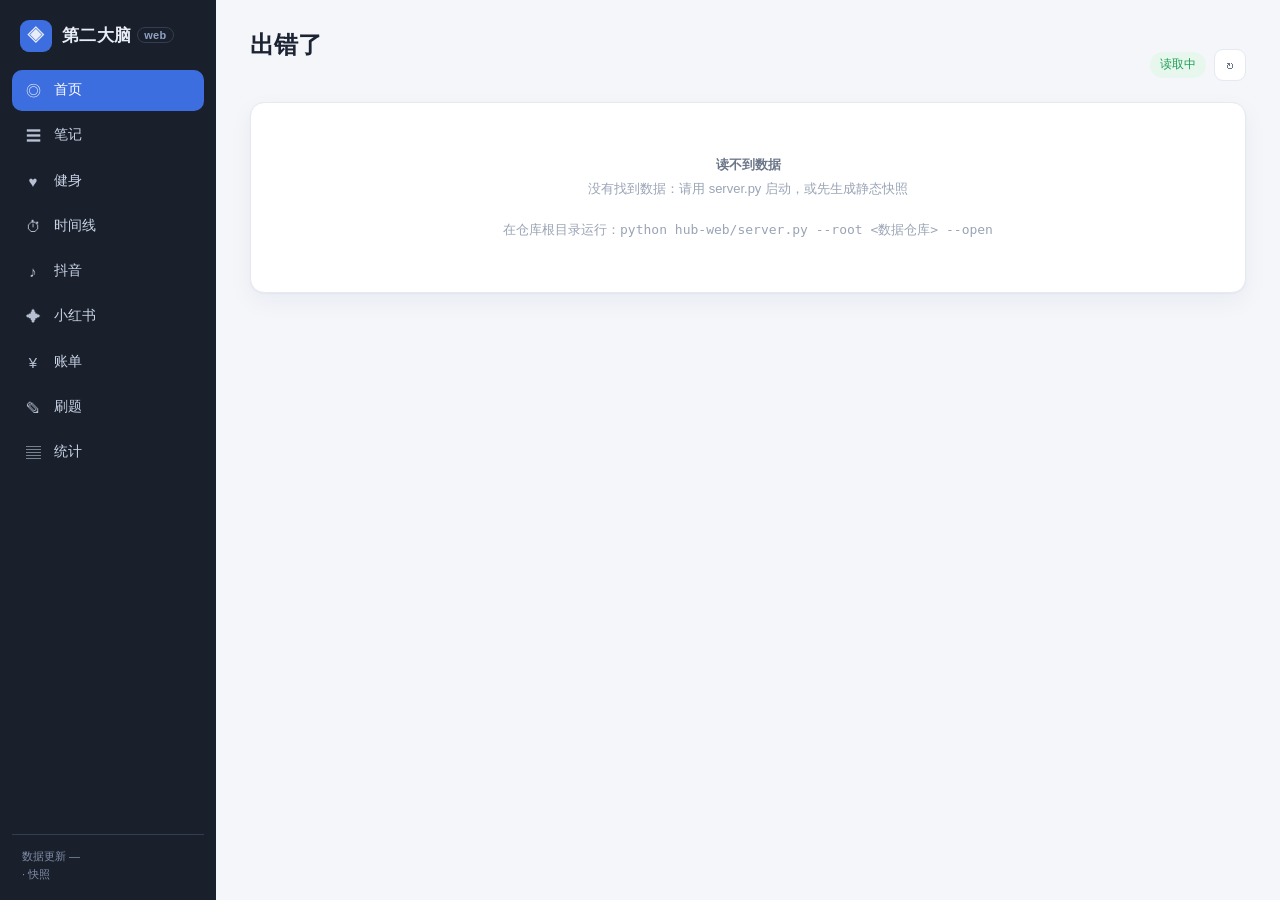
==== hub-web/web/index.html @ 7ec1012a "feat: initial standalone release of AI-Mind hub Includes the desktop hub (14 pages, tkinter, lazy-lo" ====
<!DOCTYPE html>
<html lang="zh-CN">
<head>
<meta charset="utf-8">
<meta name="viewport" content="width=device-width, initial-scale=1, viewport-fit=cover">
<meta name="theme-color" content="#1a202b">
<meta name="apple-mobile-web-app-capable" content="yes">
<meta name="apple-mobile-web-app-title" content="第二大脑">
<title>第二大脑 · web</title>
<link rel="manifest" href="manifest.webmanifest">
<link rel="icon" href="icon.svg" type="image/svg+xml">
<link rel="apple-touch-icon" href="icon.svg">
<link rel="stylesheet" href="app.css">
</head>
<body>
<div class="app">
  <aside class="side">
    <div class="brand"><span class="logo">◈</span><span class="brand-text">第二大脑<em>web</em></span></div>
    <nav class="nav" id="nav"></nav>
    <div class="side-foot" id="side-foot">正在加载…</div>
  </aside>

  <main class="main">
    <header class="topbar">
      <div class="topbar-main">
        <h1 id="page-title">首页</h1>
        <p id="page-sub" class="sub"></p>
      </div>
      <div class="topbar-actions">
        <span class="pill" id="mode-pill">读取中</span>
        <button class="icon-btn" id="btn-refresh" title="重新读取">↻</button>
      </div>
    </header>
    <section id="view" class="view"><div class="loading">正在读取笔记与数据…</div></section>
  </main>
</div>

<nav class="tabbar" id="tabbar"></nav>

<script src="android-bundle.js"></script>
<script src="app.js"></script>
</body>
</html>
---- hub-web/web/app.css ----
:root {
  --bg: #f4f6fa;
  --card: #ffffff;
  --line: #e4e9f2;
  --line-2: #eef1f7;
  --text: #1c2333;
  --muted: #6b7688;
  --faint: #9aa4b5;
  --accent: #3d6ee0;
  --accent-soft: #eef3ff;
  --ok: #1f9d55;
  --ok-soft: #e8f7ee;
  --bad: #d64545;
  --bad-soft: #fdeeee;
  --warn: #c98a00;
  --warn-soft: #fff6e0;
  --side: #1a202b;
  --side-2: #242c3b;
  --side-line: #333e52;
  --radius: 14px;
  --shadow: 0 1px 2px rgba(20, 30, 60, .04), 0 8px 24px rgba(20, 30, 60, .05);
}

* { box-sizing: border-box; }

html, body {
  margin: 0;
  padding: 0;
  height: 100%;
  background: var(--bg);
  color: var(--text);
  font-family: -apple-system, BlinkMacSystemFont, "Segoe UI", "PingFang SC", "Microsoft YaHei UI", "Microsoft YaHei", sans-serif;
  font-size: 14px;
  line-height: 1.55;
  -webkit-font-smoothing: antialiased;
}

a { color: var(--accent); text-decoration: none; }
a:hover { text-decoration: underline; }

.app { display: flex; min-height: 100vh; }

/* ------------------------------------------------------------ 侧栏 */
.side {
  width: 216px;
  flex: 0 0 216px;
  background: var(--side);
  color: #e8edf7;
  display: flex;
  flex-direction: column;
  position: sticky;
  top: 0;
  height: 100vh;
  padding: 20px 12px 12px;
}

.brand {
  display: flex;
  align-items: center;
  gap: 10px;
  padding: 0 8px 18px;
  font-size: 17px;
  font-weight: 700;
  letter-spacing: .3px;
}
.brand .logo {
  width: 32px; height: 32px;
  display: grid; place-items: center;
  background: var(--accent);
  border-radius: 9px;
  font-size: 17px;
}
.brand-text em {
  font-style: normal;
  font-size: 11px;
  color: #8fa2c4;
  margin-left: 6px;
  border: 1px solid var(--side-line);
  padding: 1px 6px;
  border-radius: 99px;
  vertical-align: 2px;
}

.nav { display: flex; flex-direction: column; gap: 4px; overflow-y: auto; }
.nav-item {
  display: flex;
  align-items: center;
  gap: 11px;
  padding: 9px 11px;
  border-radius: 10px;
  color: #c8d3e6;
  cursor: pointer;
  border: 0;
  background: transparent;
  font: inherit;
  text-align: left;
  width: 100%;
  transition: background .15s, color .15s;
}
.nav-item .ico { width: 20px; text-align: center; font-size: 15px; opacity: .9; }
.nav-item .txt { flex: 1; font-size: 13.5px; }
.nav-item .badge {
  font-size: 10.5px;
  background: #33405a;
  color: #b9c7e0;
  padding: 1px 6px;
  border-radius: 99px;
}
.nav-item:hover { background: var(--side-2); color: #fff; }
.nav-item.active { background: var(--accent); color: #fff; }
.nav-item.active .badge { background: rgba(255,255,255,.2); color: #fff; }

.side-foot {
  margin-top: auto;
  padding: 12px 10px 4px;
  font-size: 11px;
  color: #7f8da8;
  border-top: 1px solid var(--side-line);
  line-height: 1.7;
}

/* ------------------------------------------------------------ 主区 */
.main { flex: 1; min-width: 0; display: flex; flex-direction: column; }

.topbar {
  display: flex;
  align-items: flex-end;
  gap: 16px;
  padding: 26px 34px 14px;
}
.topbar-main { flex: 1; min-width: 0; }
.topbar h1 { margin: 0; font-size: 24px; letter-spacing: .2px; }
.topbar .sub { margin: 3px 0 0; color: var(--muted); font-size: 12.5px; min-height: 18px; }
.topbar-actions { display: flex; align-items: center; gap: 8px; padding-bottom: 3px; }

.pill {
  font-size: 11.5px;
  color: var(--muted);
  background: #e9edf6;
  border-radius: 99px;
  padding: 4px 10px;
  white-space: nowrap;
}
.pill.live { background: var(--ok-soft); color: var(--ok); }
.pill.static { background: var(--warn-soft); color: var(--warn); }

.icon-btn {
  border: 1px solid var(--line);
  background: var(--card);
  color: var(--muted);
  width: 32px; height: 32px;
  border-radius: 9px;
  font-size: 16px;
  cursor: pointer;
  line-height: 1;
}
.icon-btn:hover { color: var(--accent); border-color: #c9d6f3; }

.view { flex: 1; padding: 4px 34px 40px; }
.loading { padding: 60px 0; text-align: center; color: var(--faint); }

/* ------------------------------------------------------------ 通用组件 */
.card {
  background: var(--card);
  border: 1px solid var(--line);
  border-radius: var(--radius);
  box-shadow: var(--shadow);
  min-width: 0;
  max-width: 100%;
}
.grid > * { min-width: 0; }
.card-pad { padding: 18px 20px; }
.card-title {
  display: flex;
  align-items: center;
  justify-content: space-between;
  gap: 12px;
  margin: 0 0 14px;
  font-size: 14px;
  font-weight: 700;
}
.card-title .hint { font-weight: 400; font-size: 11.5px; color: var(--faint); }

.grid { display: grid; gap: 14px; }
.g2 { grid-template-columns: repeat(2, minmax(0, 1fr)); }
.g3 { grid-template-columns: repeat(3, minmax(0, 1fr)); }
.g4 { grid-template-columns: repeat(4, minmax(0, 1fr)); }
.g5 { grid-template-columns: repeat(5, minmax(0, 1fr)); }
.row { display: flex; gap: 14px; flex-wrap: wrap; }
.spacer { flex: 1; }

.tile {
  background: var(--card);
  border: 1px solid var(--line);
  border-radius: var(--radius);
  padding: 15px 17px;
  box-shadow: var(--shadow);
}
.tile .v { font-size: 25px; font-weight: 700; letter-spacing: .3px; line-height: 1.15; }
.tile .k { font-size: 12px; color: var(--muted); margin-top: 3px; }
.tile .d { font-size: 11.5px; color: var(--faint); margin-top: 6px; }
.tile.accent .v { color: var(--accent); }
.tile.ok .v { color: var(--ok); }
.tile.bad .v { color: var(--bad); }

.seg {
  display: inline-flex;
  background: #e9edf6;
  border-radius: 10px;
  padding: 3px;
  gap: 2px;
}
.seg button {
  border: 0;
  background: transparent;
  font: inherit;
  font-size: 12.5px;
  color: var(--muted);
  padding: 5px 12px;
  border-radius: 8px;
  cursor: pointer;
}
.seg button.on { background: var(--card); color: var(--text); font-weight: 600; box-shadow: 0 1px 3px rgba(20,30,60,.12); }

select, input[type="search"], input[type="text"] {
  font: inherit;
  font-size: 13px;
  color: var(--text);
  background: var(--card);
  border: 1px solid var(--line);
  border-radius: 9px;
  padding: 7px 10px;
  outline: none;
}
select:focus, input:focus { border-color: #b9c9ee; box-shadow: 0 0 0 3px rgba(61,110,224,.10); }

.btn {
  font: inherit;
  font-size: 13px;
  border: 1px solid var(--line);
  background: var(--card);
  color: var(--text);
  border-radius: 9px;
  padding: 7px 14px;
  cursor: pointer;
}
.btn:hover { border-color: #c9d6f3; color: var(--accent); }
.btn.primary { background: var(--accent); border-color: var(--accent); color: #fff; }
.btn.primary:hover { background: #3561c9; color: #fff; }
.btn:disabled { opacity: .45; cursor: default; }

.tag {
  display: inline-flex;
  align-items: center;
  font-size: 11px;
  padding: 1px 8px;
  border-radius: 99px;
  background: #eef1f7;
  color: var(--muted);
  white-space: nowrap;
}
.tag.train { background: var(--ok-soft); color: var(--ok); }
.tag.rest { background: #eef1f7; color: var(--muted); }
.tag.bad { background: var(--bad-soft); color: var(--bad); }
.tag.plan { background: var(--warn-soft); color: var(--warn); }

.empty { padding: 34px 10px; text-align: center; color: var(--faint); font-size: 13px; }
.empty b { color: var(--muted); display: block; margin-bottom: 4px; }

/* 表格 */
.table-wrap { overflow-x: auto; border-radius: 10px; }
table.data { width: 100%; border-collapse: collapse; font-size: 12.5px; white-space: nowrap; }
table.data th, table.data td { padding: 8px 10px; text-align: left; border-bottom: 1px solid var(--line-2); }
table.data th { color: var(--muted); font-weight: 600; background: #f8fafd; position: sticky; top: 0; }
table.data tr:hover td { background: #fafcff; }
table.data td.num, table.data th.num { text-align: right; font-variant-numeric: tabular-nums; }
table.data td.title { white-space: normal; min-width: 220px; max-width: 420px; }
table.data tr:last-child td { border-bottom: 0; }

/* 图表 */
.chart { width: 100%; max-width: 100%; display: block; height: auto; }
.chart text { font-family: inherit; fill: var(--faint); font-size: 10px; }
.chart .axis { stroke: var(--line); stroke-width: 1; }
.chart .grid-line { stroke: var(--line-2); stroke-width: 1; stroke-dasharray: 3 4; }
.chart .series { fill: none; stroke: var(--accent); stroke-width: 2.2; stroke-linejoin: round; stroke-linecap: round; }
.chart .series.alt { stroke: #9db4e8; stroke-width: 1.6; stroke-dasharray: 5 4; }
.chart .area { fill: url(#grad); opacity: .9; }
.chart .dot { fill: var(--accent); }
.chart .bar { fill: var(--accent); opacity: .85; }
.chart .bar:hover { opacity: 1; }
.chart .bar.income { fill: var(--ok); }

.legend { display: flex; gap: 14px; font-size: 11.5px; color: var(--muted); flex-wrap: wrap; }
.legend i { display: inline-block; width: 9px; height: 9px; border-radius: 3px; margin-right: 5px; vertical-align: 0; }

/* 笔记 */
.notes-wrap { display: grid; grid-template-columns: 280px minmax(0, 1fr); gap: 16px; align-items: start; }
.note-tree { position: sticky; top: 16px; max-height: calc(100vh - 120px); overflow: auto; padding: 12px; }
.tree-group { margin-bottom: 4px; }
.tree-head {
  display: flex; align-items: center; gap: 6px;
  padding: 6px 8px; font-size: 11.5px; color: var(--faint);
  letter-spacing: .4px; text-transform: uppercase; cursor: pointer;
  border-radius: 7px;
}
.tree-head:hover { background: #f4f7fd; color: var(--muted); }
.tree-head .arrow { width: 10px; font-size: 9px; transition: transform .15s; }
.tree-group.closed .arrow { transform: rotate(-90deg); }
.tree-group.closed .tree-items { display: none; }
.tree-item {
  display: block; padding: 6px 9px; border-radius: 8px;
  font-size: 13px; color: var(--text); cursor: pointer;
  overflow: hidden; text-overflow: ellipsis; white-space: nowrap;
}
.tree-item:hover { background: #f4f7fd; }
.tree-item.active { background: var(--accent-soft); color: var(--accent); font-weight: 600; }
.tree-item .count { float: right; color: var(--faint); font-size: 11px; font-weight: 400; }

.doc { padding: 26px 32px 40px; min-width: 0; }
.doc-head { display: flex; align-items: center; gap: 10px; margin-bottom: 8px; }
.doc-head .back { display: none; }
.doc h1, .doc h2, .doc h3, .doc h4 { line-height: 1.35; scroll-margin-top: 70px; }
.doc h1 { font-size: 23px; margin: 4px 0 14px; }
.doc h2 { font-size: 18px; margin: 26px 0 10px; padding-bottom: 6px; border-bottom: 1px solid var(--line-2); }
.doc h3 { font-size: 15px; margin: 20px 0 8px; }
.doc h4 { font-size: 13.5px; margin: 16px 0 6px; color: #3b465c; }
.doc p { margin: 8px 0; }
.doc ul, .doc ol { margin: 8px 0; padding-left: 22px; }
.doc li { margin: 3px 0; }
.doc blockquote {
  margin: 10px 0; padding: 8px 14px;
  border-left: 3px solid #c9d6f3; background: #f8faff;
  color: #4d5970; border-radius: 0 8px 8px 0;
}
.doc blockquote p { margin: 3px 0; }
.doc code {
  font-family: "Cascadia Mono", Consolas, "SF Mono", monospace;
  font-size: 12px;
  background: #f1f4f9;
  border: 1px solid #e8edf5;
  padding: 1px 5px;
  border-radius: 5px;
  color: #b3403f;
}
.doc pre {
  background: #1e2433; color: #dfe6f1;
  padding: 14px 16px; border-radius: 10px;
  overflow-x: auto; font-size: 12px; line-height: 1.6;
}
.doc pre code { background: none; border: 0; padding: 0; color: inherit; }
.doc table { width: 100%; border-collapse: collapse; margin: 12px 0; font-size: 12.5px; }
.doc .md-table-wrap { overflow-x: auto; }
.doc .md-table-wrap table { min-width: 520px; }
.doc table th, .doc table td { border: 1px solid var(--line); padding: 7px 10px; text-align: left; vertical-align: top; }
.doc table th { background: #f8fafd; font-weight: 600; }
.doc hr { border: 0; border-top: 1px solid var(--line); margin: 22px 0; }
.doc .md-table-wrap { overflow-x: auto; }
.doc input[type="checkbox"] { margin-right: 6px; }
.doc .meta-line { color: var(--faint); font-size: 11.5px; margin-bottom: 12px; }

/* 时间线 */
.day { display: grid; grid-template-columns: 112px minmax(0, 1fr); gap: 16px; margin-bottom: 14px; }
.day-date { text-align: right; padding-top: 12px; }
.day-date .d { font-size: 15px; font-weight: 700; font-variant-numeric: tabular-nums; }
.day-date .w { font-size: 11.5px; color: var(--faint); }
.day.today .day-date .d { color: var(--accent); }
.day-card { padding: 10px 16px; }
.day.today .day-card { border-color: #bcd0f7; box-shadow: 0 0 0 3px rgba(61,110,224,.07); }
.tl-item { display: flex; gap: 10px; align-items: flex-start; padding: 7px 0; border-bottom: 1px dashed var(--line-2); font-size: 13px; }
.tl-item:last-child { border-bottom: 0; }
.tl-item .tag { margin-top: 2px; min-width: 44px; justify-content: center; }
.tl-item .txt { flex: 1; min-width: 0; }
.tl-item a { color: inherit; }
.tl-item a:hover { color: var(--accent); }
.more { font-size: 12px; color: var(--accent); cursor: pointer; padding: 6px 0 2px; }

/* 健身 */
.heat { display: grid; grid-template-columns: repeat(15, 1fr); gap: 4px; }
.heat .cell {
  aspect-ratio: 1; border-radius: 4px; background: #eef1f7;
  position: relative; cursor: default;
}
.heat .cell.train { background: var(--ok); opacity: .85; }
.heat .cell.rest { background: #dfe5ef; }
.heat .cell.plan { background: #f0c96a; }
.heat .cell.none { background: #f4f6fa; border: 1px solid #edf0f6; }

.bars { display: flex; flex-direction: column; gap: 9px; }
.bar-row { display: grid; grid-template-columns: 66px 1fr 34px; gap: 10px; align-items: center; font-size: 12.5px; }
.bar-track { height: 8px; background: #eef1f7; border-radius: 99px; overflow: hidden; }
.bar-fill { height: 100%; background: var(--accent); border-radius: 99px; }
.bar-row .n { text-align: right; color: var(--muted); font-variant-numeric: tabular-nums; }

/* 首页 */
.hero {
  background: linear-gradient(120deg, #2a3d66 0%, #3d6ee0 62%, #5f8bf0 100%);
  color: #fff;
  border-radius: 18px;
  padding: 26px 28px;
  box-shadow: 0 10px 30px rgba(61,110,224,.22);
  margin-bottom: 16px;
}
.hero h2 { margin: 0 0 6px; font-size: 20px; font-weight: 700; }
.hero p { margin: 0; color: rgba(255,255,255,.78); font-size: 13px; }
.hero .chips { display: flex; gap: 10px; margin-top: 18px; flex-wrap: wrap; }
.hero .chip {
  background: rgba(255,255,255,.14);
  border: 1px solid rgba(255,255,255,.18);
  border-radius: 10px;
  padding: 7px 12px;
  font-size: 12.5px;
  backdrop-filter: blur(4px);
}
.hero .chip b { font-size: 16px; margin-right: 4px; }

.entry {
  display: flex; flex-direction: column; gap: 6px;
  padding: 16px 18px; border-radius: var(--radius);
  background: var(--card); border: 1px solid var(--line);
  box-shadow: var(--shadow); cursor: pointer;
  transition: transform .15s, border-color .15s;
}
.entry:hover { transform: translateY(-2px); border-color: #c9d6f3; }
.entry .top { display: flex; align-items: center; gap: 9px; font-weight: 700; font-size: 14px; }
.entry .top .ico { font-size: 17px; }
.entry .desc { color: var(--muted); font-size: 12px; }
.entry .num { color: var(--accent); font-size: 12px; font-weight: 600; }

.recent-row {
  display: flex; align-items: center; gap: 12px;
  padding: 9px 4px; border-bottom: 1px solid var(--line-2);
  font-size: 13px; cursor: pointer;
}
.recent-row:last-child { border-bottom: 0; }
.recent-row:hover .name { color: var(--accent); }
.recent-row .name { flex: 1; min-width: 0; overflow: hidden; text-overflow: ellipsis; white-space: nowrap; }
.recent-row .when { color: var(--faint); font-size: 11.5px; white-space: nowrap; }

/* 刷题 */
.quiz-shell { max-width: 820px; }
.q-card { padding: 22px 24px; }
.q-meta { display: flex; gap: 8px; align-items: center; margin-bottom: 12px; }
.q-text { font-size: 15.5px; font-weight: 600; line-height: 1.7; margin: 6px 0 18px; }
.opt {
  display: flex; gap: 11px; align-items: flex-start;
  border: 1px solid var(--line); border-radius: 11px;
  padding: 11px 14px; margin-bottom: 9px; cursor: pointer;
  font-size: 13.5px; transition: border-color .12s, background .12s;
}
.opt:hover { border-color: #b9c9ee; background: #fafcff; }
.opt .idx {
  width: 22px; height: 22px; flex: 0 0 22px;
  border-radius: 50%; background: #eef1f7; color: var(--muted);
  display: grid; place-items: center; font-size: 11.5px; font-weight: 700;
}
.opt.right { border-color: #9ed9b6; background: var(--ok-soft); }
.opt.right .idx { background: var(--ok); color: #fff; }
.opt.wrongpick { border-color: #f0b4b4; background: var(--bad-soft); }
.opt.wrongpick .idx { background: var(--bad); color: #fff; }
.opt.dim { opacity: .55; }
.opt.locked { cursor: default; }
.analysis {
  margin-top: 14px; padding: 14px 16px;
  background: #f8faff; border: 1px solid #e3ebfb; border-radius: 11px;
  font-size: 13px; color: #3b465c;
}
.analysis b { color: var(--text); }
.quiz-foot { display: flex; align-items: center; gap: 10px; margin-top: 16px; }
.quiz-progress { color: var(--muted); font-size: 12px; }
.quiz-setup { display: flex; gap: 10px; flex-wrap: wrap; align-items: center; }

.progress-line { height: 6px; background: #eef1f7; border-radius: 99px; overflow: hidden; width: 100%; }
.progress-line i { display: block; height: 100%; background: var(--accent); border-radius: 99px; }

.toast {
  position: fixed; left: 50%; bottom: 26px; transform: translateX(-50%) translateY(20px);
  background: #1c2333; color: #fff; font-size: 13px;
  padding: 9px 16px; border-radius: 10px; opacity: 0; pointer-events: none;
  transition: opacity .2s, transform .2s; z-index: 99; max-width: 80vw;
}
.toast.show { opacity: 1; transform: translateX(-50%) translateY(0); }

/* ------------------------------------------------------------ 手机 */
.tabbar { display: none; }

@media (max-width: 900px) {
  .g4, .g5 { grid-template-columns: repeat(2, minmax(0, 1fr)); }
  .g3 { grid-template-columns: repeat(2, minmax(0, 1fr)); }
  .notes-wrap { grid-template-columns: 1fr; }
  .note-tree { position: static; max-height: none; }
  .notes-wrap.reading .note-tree { display: none; }
  .doc-head .back { display: inline-flex; }
  .day { grid-template-columns: 1fr; gap: 6px; }
  .day-date { text-align: left; padding: 0 4px; display: flex; gap: 8px; align-items: baseline; }
}

@media (max-width: 720px) {
  .side { display: none; }
  .main { padding-bottom: 66px; }
  .topbar { padding: 16px 16px 10px; align-items: center; }
  .topbar h1 { font-size: 20px; }
  .view { padding: 2px 14px 26px; }
  .g2 { grid-template-columns: 1fr; }
  .g3, .g4, .g5 { grid-template-columns: repeat(2, minmax(0, 1fr)); }
  .tile .v { font-size: 21px; }
  .doc { padding: 18px 16px 30px; }
  .q-card { padding: 18px 16px; }
  .hero { padding: 20px; }
  .hide-sm { display: none !important; }
  .doc table { font-size: 11.5px; }
  .doc .md-table-wrap table { min-width: 680px; table-layout: fixed; }
  .doc .md-table-wrap.narrow table { min-width: 0; table-layout: auto; }
  .doc .md-table-wrap table th, .doc .md-table-wrap table td { word-break: break-word; }
  .doc table th, .doc table td { padding: 6px 7px; }
  .tabbar {
    display: flex;
    position: fixed; left: 0; right: 0; bottom: 0;
    background: rgba(255,255,255,.94);
    backdrop-filter: blur(12px);
    border-top: 1px solid var(--line);
    padding: 6px 2px calc(6px + env(safe-area-inset-bottom));
    z-index: 50;
  }
  .tabbar button {
    flex: 1 1 0; min-width: 0;
    border: 0; background: none; font: inherit;
    display: flex; flex-direction: column; align-items: center; gap: 2px;
    color: var(--faint); font-size: 10px; padding: 4px 1px;
    cursor: pointer;
  }
  .tabbar button .ico { font-size: 17px; line-height: 1.15; }
  .tabbar button.active { color: var(--accent); }
  .heat { grid-template-columns: repeat(10, 1fr); }
}

@media (max-width: 420px) {
  .g3, .g4, .g5 { grid-template-columns: 1fr 1fr; }
  .tile { padding: 12px 13px; }
  .tile .v { font-size: 19px; }
}
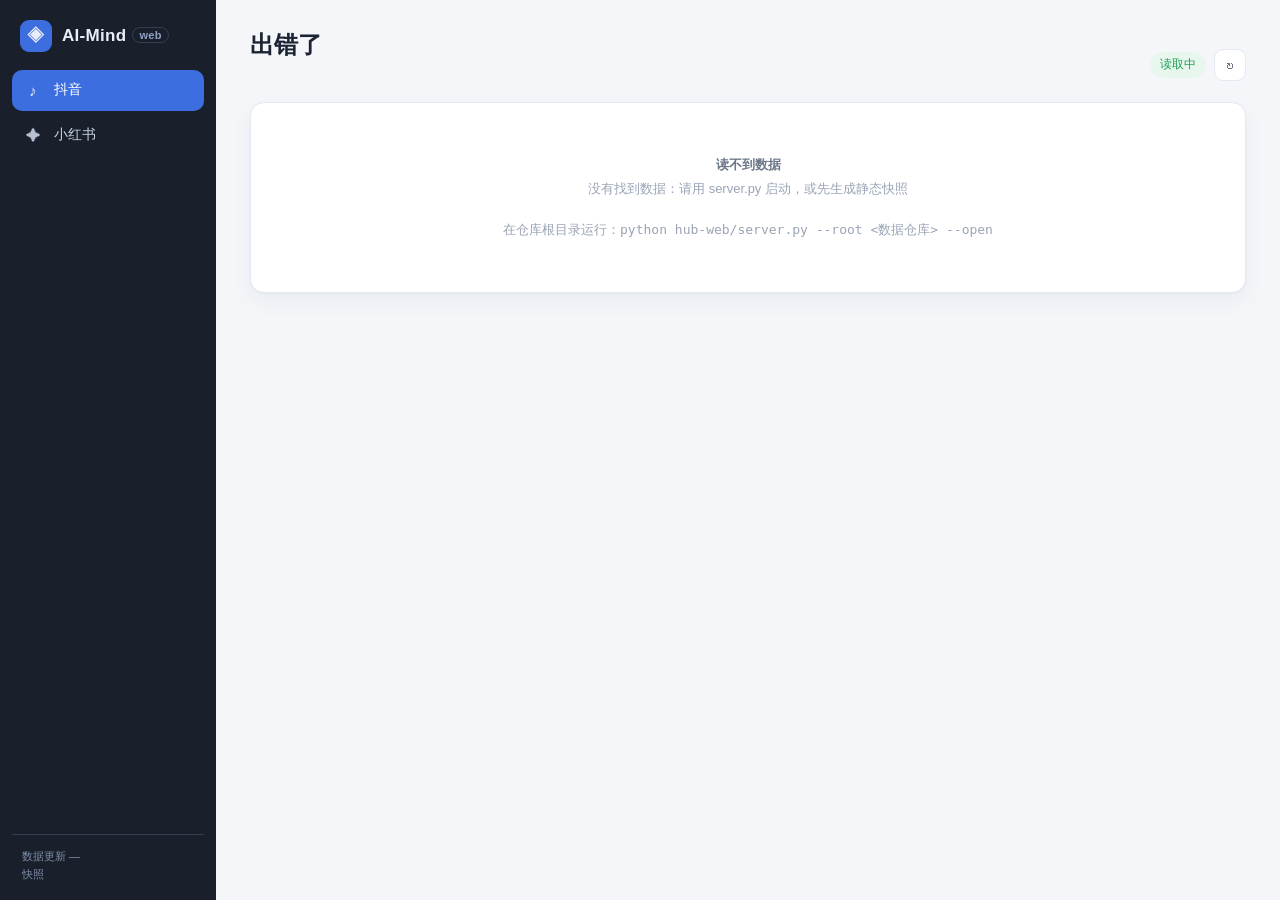
==== commit 4d26d998: "refactor: limit AI-Mind to Douyin and Xiaohongshu Remove all other hub modules and pages. Desktop, w" ====
--- a/hub-web/web/index.html
+++ b/hub-web/web/index.html
@@ -5,8 +5,8 @@
 <meta name="viewport" content="width=device-width, initial-scale=1, viewport-fit=cover">
 <meta name="theme-color" content="#1a202b">
 <meta name="apple-mobile-web-app-capable" content="yes">
-<meta name="apple-mobile-web-app-title" content="第二大脑">
-<title>第二大脑 · web</title>
+<meta name="apple-mobile-web-app-title" content="AI-Mind">
+<title>AI-Mind · 抖音 / 小红书</title>
 <link rel="manifest" href="manifest.webmanifest">
 <link rel="icon" href="icon.svg" type="image/svg+xml">
 <link rel="apple-touch-icon" href="icon.svg">
@@ -15,7 +15,7 @@
 <body>
 <div class="app">
   <aside class="side">
-    <div class="brand"><span class="logo">◈</span><span class="brand-text">第二大脑<em>web</em></span></div>
+    <div class="brand"><span class="logo">◈</span><span class="brand-text">AI-Mind<em>web</em></span></div>
     <nav class="nav" id="nav"></nav>
     <div class="side-foot" id="side-foot">正在加载…</div>
   </aside>
@@ -23,7 +23,7 @@
   <main class="main">
     <header class="topbar">
       <div class="topbar-main">
-        <h1 id="page-title">首页</h1>
+        <h1 id="page-title">抖音</h1>
         <p id="page-sub" class="sub"></p>
       </div>
       <div class="topbar-actions">
@@ -31,7 +31,7 @@
         <button class="icon-btn" id="btn-refresh" title="重新读取">↻</button>
       </div>
     </header>
-    <section id="view" class="view"><div class="loading">正在读取笔记与数据…</div></section>
+    <section id="view" class="view"><div class="loading">正在读取账号数据…</div></section>
   </main>
 </div>
 
